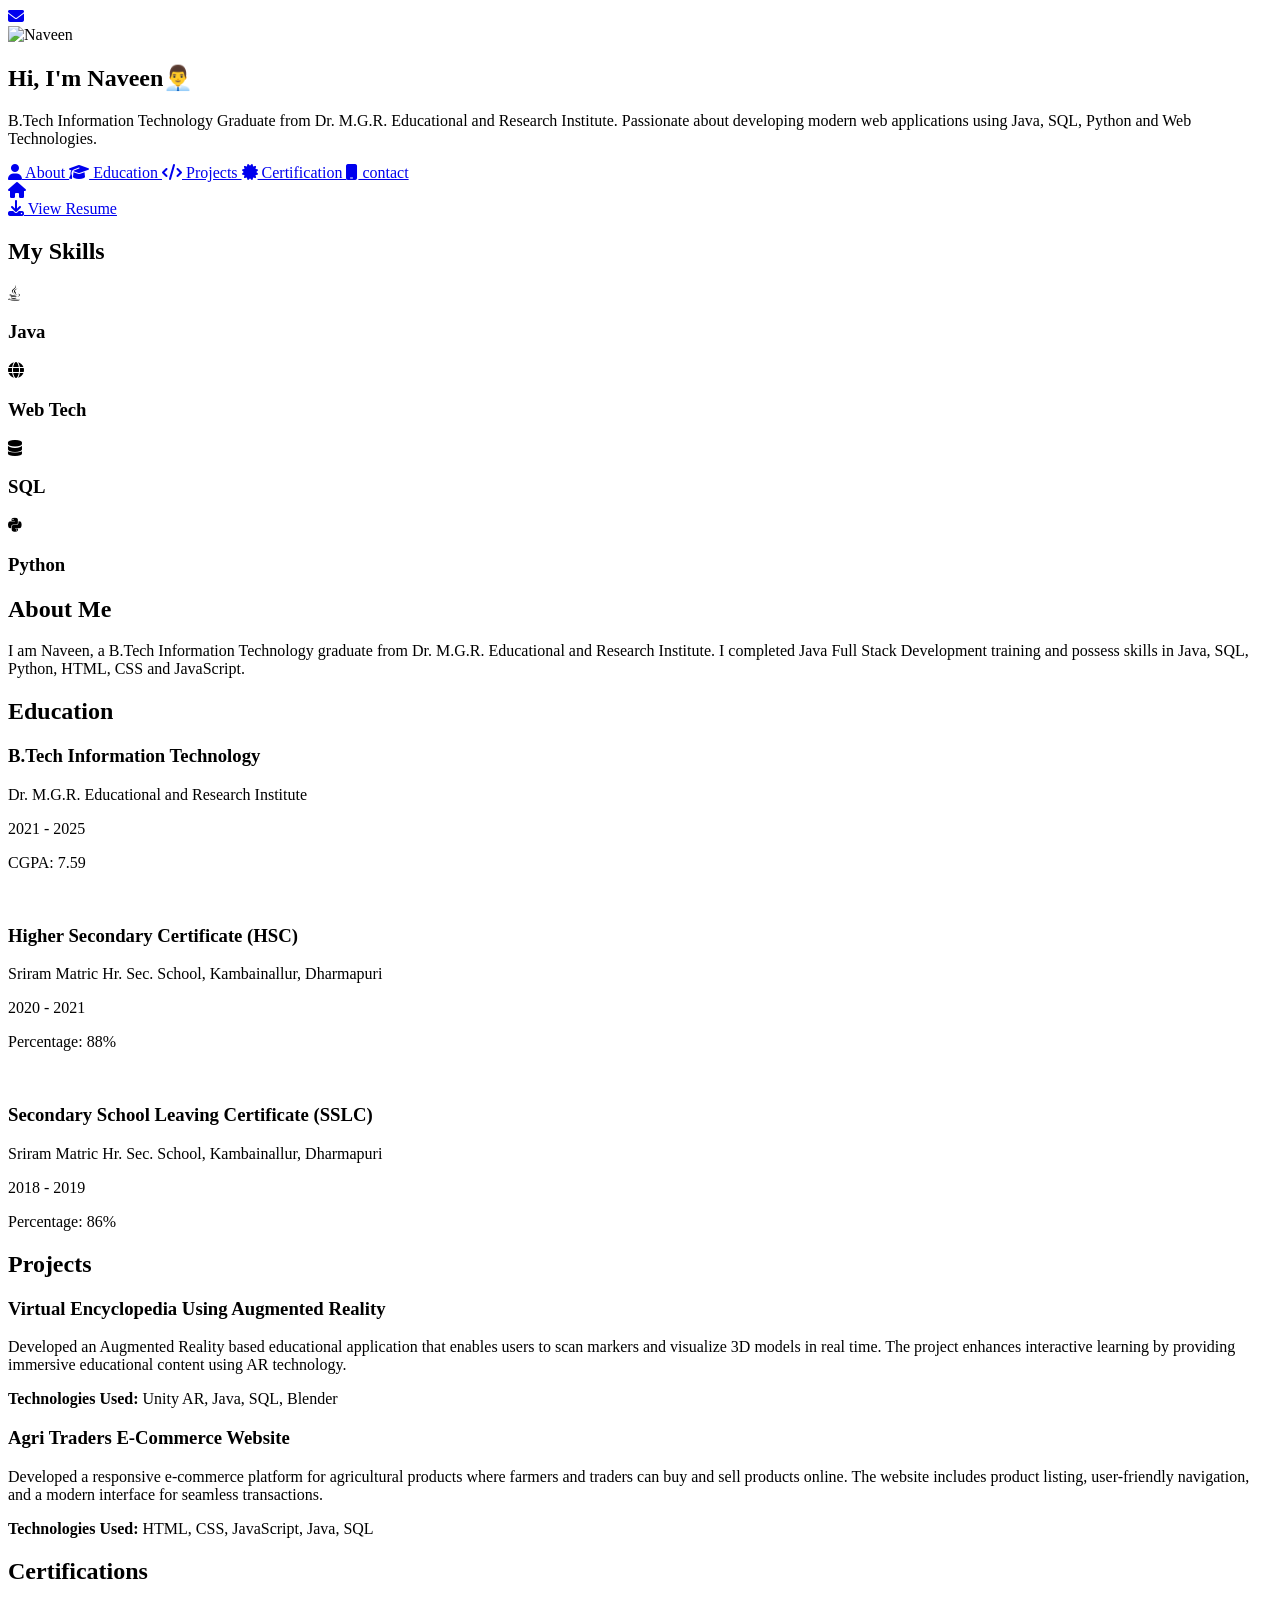
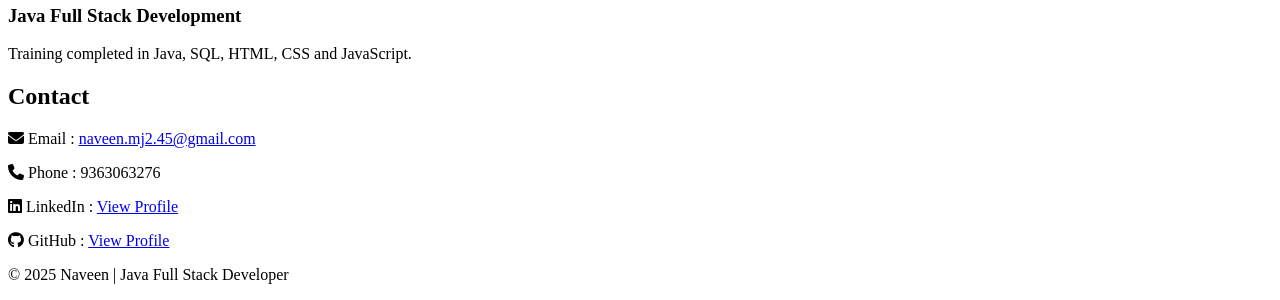
==== Portfolio/Index.html @ 7940580b "first commit" ====
<!DOCTYPE html>
<html lang="en">
<head>
    <meta charset="UTF-8">
    <meta name="viewport" content="width=device-width, initial-scale=1.0">
    <title>Naveen | Portfolio</title>

    <link rel="stylesheet" href="style.css">

    <link href="https://fonts.googleapis.com/css2?family=Poppins:wght@300;400;500;600;700&display=swap" rel="stylesheet">

    <link rel="stylesheet"
    href="https://cdnjs.cloudflare.com/ajax/libs/font-awesome/6.5.1/css/all.min.css">
</head>

<body>

    <!-- Background Animation -->
    <div class="background"></div>

    <!-- Fixed Contact Button -->
    <a href="#contact" class="contact-float">
    <i class="fas fa-envelope"></i>
</a>



        

    <!-- Home Section -->

    <section class="hero">

        <img
        src="https://big-magenta-mtgvk1kc.edgeone.app/Naveen@78.jpeg"
        alt="Naveen"
        class="profile-image">

        <h2>Hi, I'm Naveen👨‍💼</h2>

        <div class="typing-text">
            <span id="typing"></span>
        </div>

        <p>
            B.Tech Information Technology Graduate from
            Dr. M.G.R. Educational and Research Institute.

            Passionate about developing modern web
            applications using Java, SQL, Python and
            Web Technologies.
        </p>

        <nav class="navbar">

            <nav class="navbar">

    <a href="#about">
        <i class="fas fa-user"></i>
        About
    </a>

    <a href="#education">
        <i class="fas fa-graduation-cap"></i>
        Education
    </a>

    <a href="#projects">
        <i class="fas fa-code"></i>
        Projects
    </a>

    <a href="#certifications">
        <i class="fas fa-certificate"></i>
        Certification
    </a>

    <a href="#contact">
        <i class="fas fa-mobile"></i>
        contact
    </a>

</nav>

            <a href="index.html" class="home-circle">
            <i class="fas fa-house"></i>
            
             </a>

        </nav>

    </header>

        <div class="home-buttons">

            <a href="resume.html" class="btn-primary">
                <i class="fas fa-download"></i>
               View Resume
            </a>

        </div>
</section> 

<!-- Skills -->

    <section class="skills">

        <h2>My Skills</h2>

        <div class="skill-container">

            <div class="skill-card">
                <i class="fab fa-java"></i>
                <h3>Java</h3>
            </div>

            <div class="skill-card">
                <i class="fas fa-globe"></i>
                <h3>Web Tech</h3>
            </div>

            <div class="skill-card">
                <i class="fas fa-database"></i>
                <h3>SQL</h3>
            </div>

            <div class="skill-card">
                <i class="fab fa-python"></i>
                <h3>Python</h3>
            </div>

        </div>

    </section>

    </section>
    <section id="about" class="section">

    <h2>About Me</h2>

    <div class="content-box">
        <p>
            I am Naveen, a B.Tech Information Technology graduate
            from Dr. M.G.R. Educational and Research Institute.

            I completed Java Full Stack Development training and
            possess skills in Java, SQL, Python, HTML, CSS and JavaScript.
        </p>
    </div>



<section id="education" class="section">

    <h2>Education</h2>

    <div class="content-box">

        <h3>B.Tech Information Technology</h3>

        <p>
            Dr. M.G.R. Educational and Research Institute
        </p>

        <p>2021 - 2025</p>

        <p>CGPA: 7.59</p>

        <br>

        <h3>Higher Secondary Certificate (HSC)</h3>

        <p>
            Sriram Matric Hr. Sec. School,
            Kambainallur, Dharmapuri
        </p>

        <p>2020 - 2021</p>

        <p>Percentage: 88%</p>

        <br>

        <h3>Secondary School Leaving Certificate (SSLC)</h3>

        <p>
            Sriram Matric Hr. Sec. School,
            Kambainallur, Dharmapuri
        </p>

        <p>2018 - 2019</p>

        <p>Percentage: 86%</p>

    </div>

</section>
<section id="projects" class="section">

    <h2>Projects</h2>

    <div class="project-card">

        <h3>Virtual Encyclopedia Using Augmented Reality</h3>

        <p>
            Developed an Augmented Reality based educational application
            that enables users to scan markers and visualize 3D models
            in real time. The project enhances interactive learning by
            providing immersive educational content using AR technology.
        </p>

        <p>
            <strong>Technologies Used:</strong>
            Unity AR, Java, SQL, Blender
        </p>

    </div>

    <div class="project-card">

        <h3>Agri Traders E-Commerce Website</h3>

        <p>
            Developed a responsive e-commerce platform for agricultural
            products where farmers and traders can buy and sell products
            online. The website includes product listing, user-friendly
            navigation, and a modern interface for seamless transactions.
        </p>

        <p>
            <strong>Technologies Used:</strong>
            HTML, CSS, JavaScript, Java, SQL
        </p>

    </div>

</section>
<section id="certifications" class="section">

    <h2>Certifications</h2>

    <div class="content-box">

        <h3>Java Full Stack Development</h3>

        <p>
            Training completed in Java, SQL,
            HTML, CSS and JavaScript.
        </p>

    </div>

</section>
<section id="contact" class="section">

    <h2>Contact</h2>

    <div class="content-box">

        <p>
            <i class="fas fa-envelope"></i>
            Email :
            <a href="mailto:naveen.mj2.45@gmail.com">
                naveen.mj2.45@gmail.com
            </a>
        </p>

        <p>
            <i class="fas fa-phone"></i>
            Phone :
            9363063276
        </p>

        <p>
            <i class="fab fa-linkedin"></i>
            LinkedIn :
            <a href="https://www.linkedin.com/in/naveen-m-5b4564373" target="_blank">
                View Profile
            </a>
        </p>

        <p>
            <i class="fab fa-github"></i>
            GitHub :
            <a href="https://github.com/Naveen-7828" target="_blank">
                View Profile
            </a>
        </p>

    </div>

</section>

   
    <!-- Footer -->

    <footer>

        <p>
            © 2025 Naveen | Java Full Stack Developer
        </p>

    </footer>

    <script src="script.js"></script>

</body>
</html>
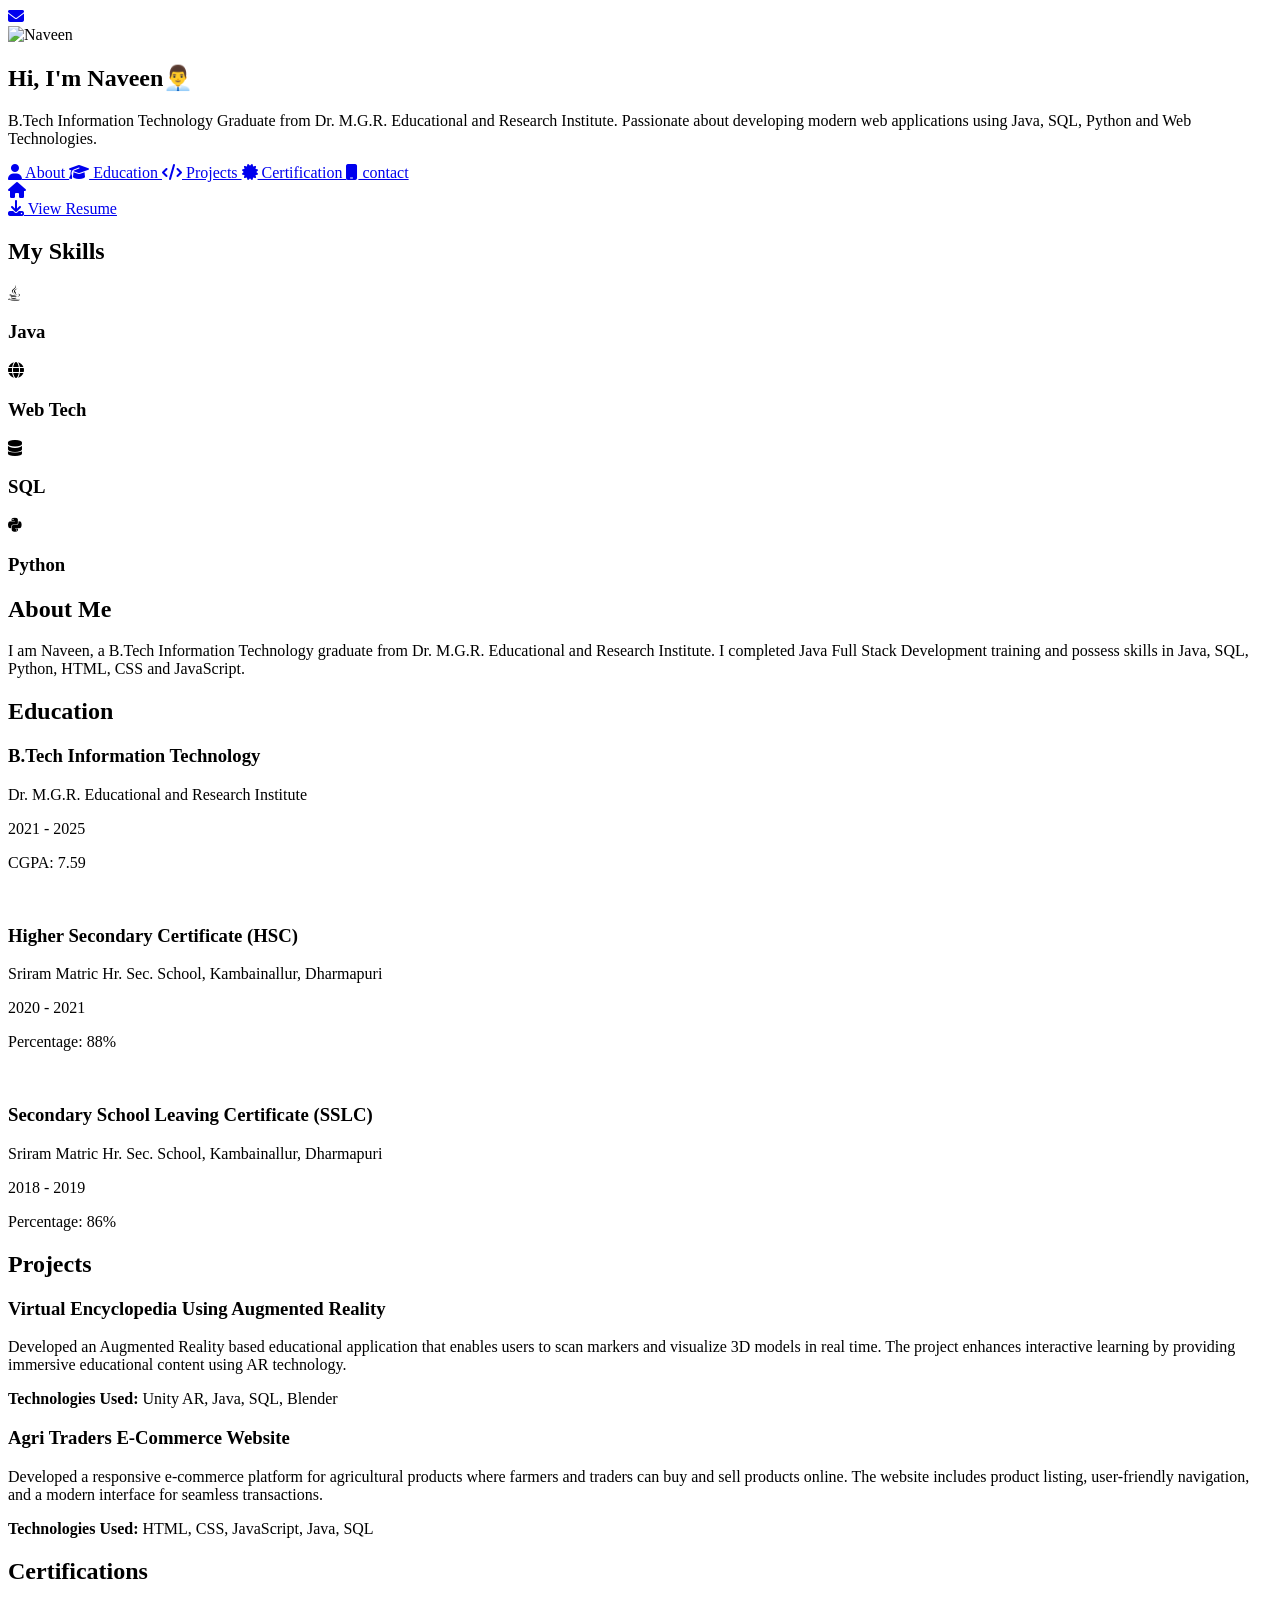
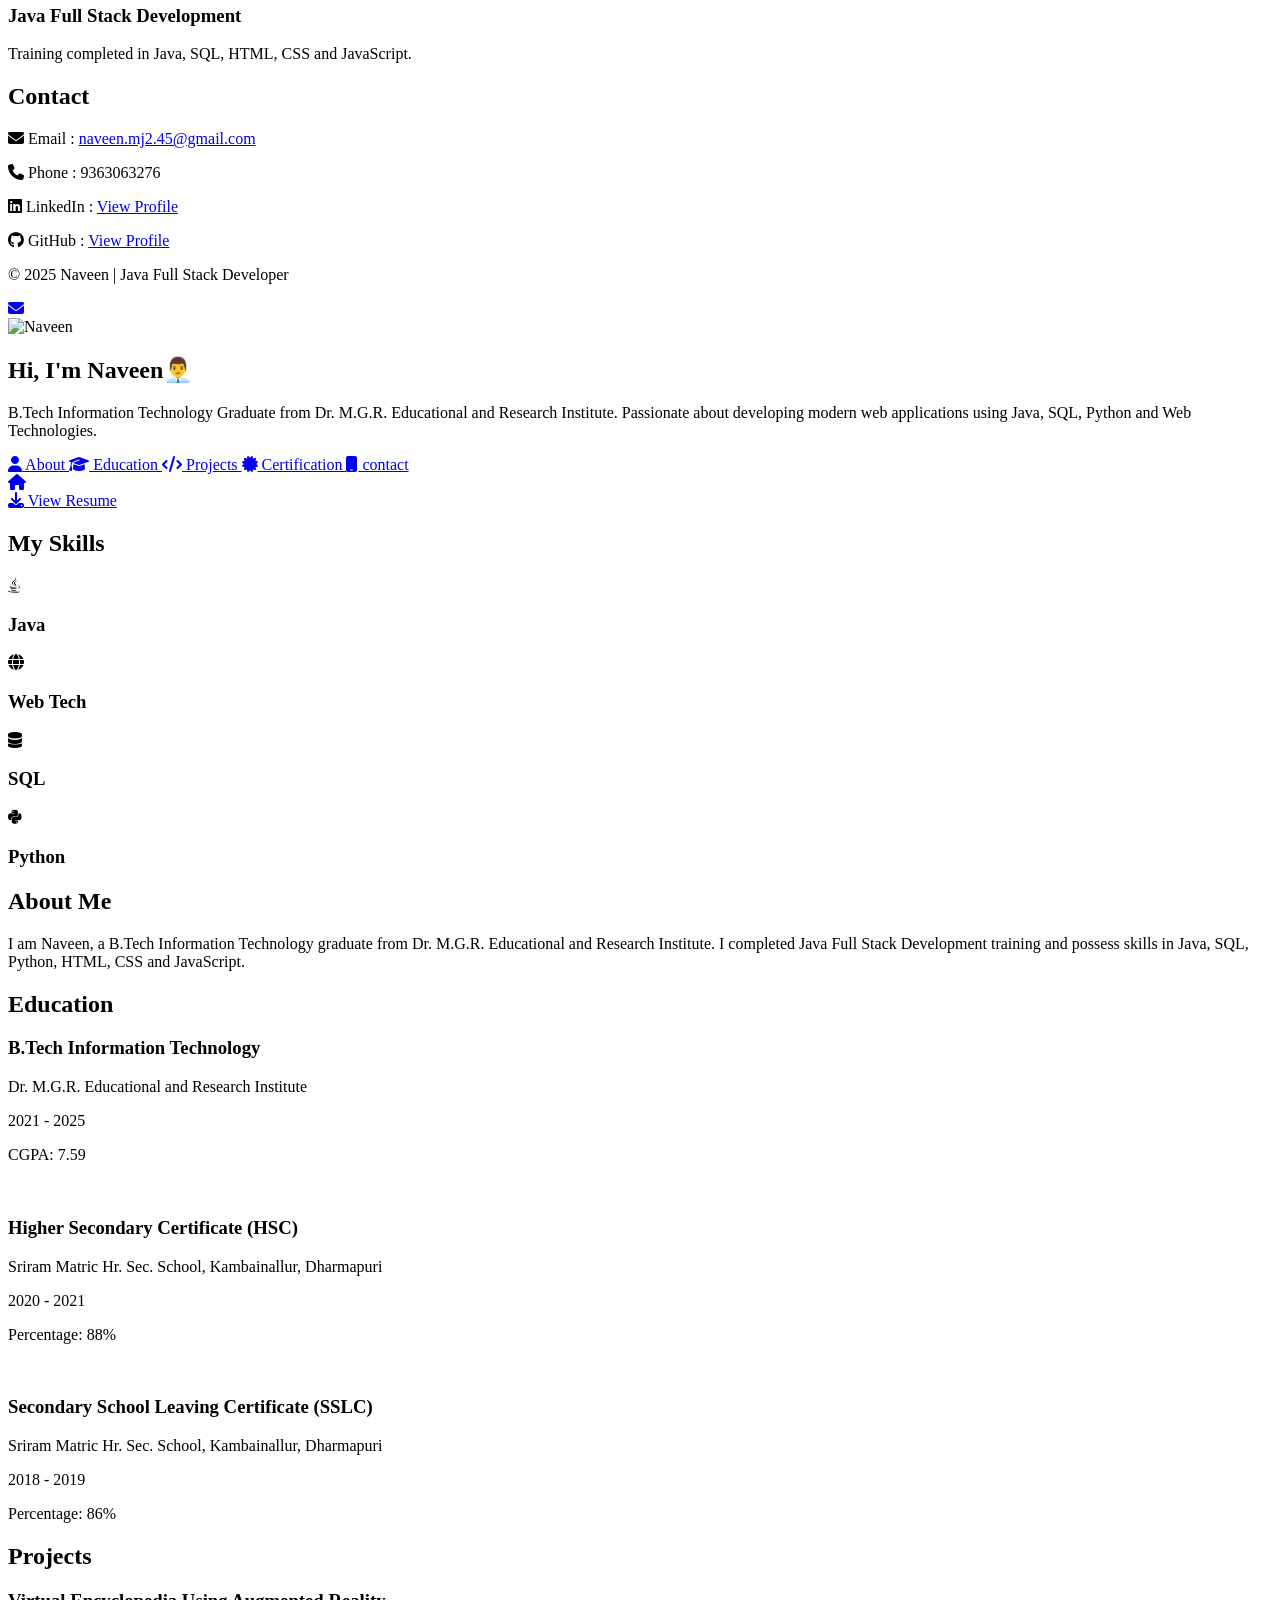
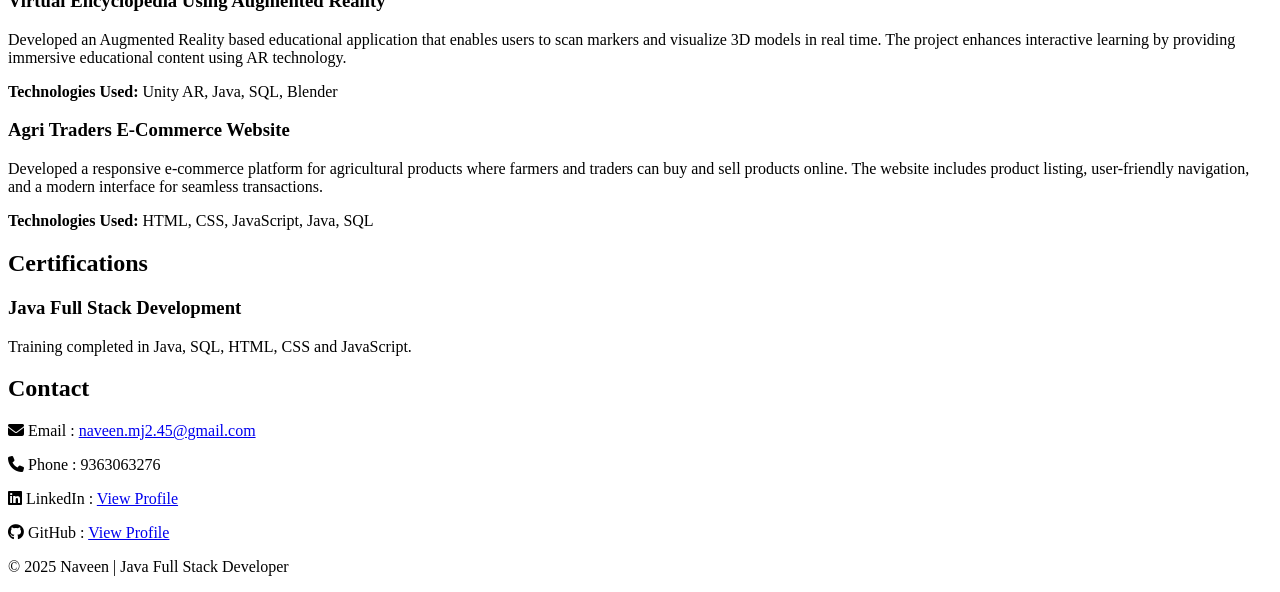
==== commit 71d8df25: "Fix Netlify deployment by normalizing Portfolio filenames" ====
--- a/Portfolio/Index.html
+++ b/Portfolio/Index.html
@@ -306,4 +306,313 @@
     <script src="script.js"></script>
 
 </body>
+</html>
+<!DOCTYPE html>
+<html lang="en">
+<head>
+    <meta charset="UTF-8">
+    <meta name="viewport" content="width=device-width, initial-scale=1.0">
+    <title>Naveen | Portfolio</title>
+
+    <link rel="stylesheet" href="style.css">
+
+    <link href="https://fonts.googleapis.com/css2?family=Poppins:wght@300;400;500;600;700&display=swap" rel="stylesheet">
+
+    <link rel="stylesheet"
+    href="https://cdnjs.cloudflare.com/ajax/libs/font-awesome/6.5.1/css/all.min.css">
+</head>
+
+<body>
+
+    <!-- Background Animation -->
+    <div class="background"></div>
+
+    <!-- Fixed Contact Button -->
+    <a href="#contact" class="contact-float">
+    <i class="fas fa-envelope"></i>
+</a>
+
+
+
+        
+
+    <!-- Home Section -->
+
+    <section class="hero">
+
+        <img
+        src="https://big-magenta-mtgvk1kc.edgeone.app/Naveen@78.jpeg"
+        alt="Naveen"
+        class="profile-image">
+
+        <h2>Hi, I'm Naveen👨‍💼</h2>
+
+        <div class="typing-text">
+            <span id="typing"></span>
+        </div>
+
+        <p>
+            B.Tech Information Technology Graduate from
+            Dr. M.G.R. Educational and Research Institute.
+
+            Passionate about developing modern web
+            applications using Java, SQL, Python and
+            Web Technologies.
+        </p>
+
+        <nav class="navbar">
+
+            <nav class="navbar">
+
+    <a href="#about">
+        <i class="fas fa-user"></i>
+        About
+    </a>
+
+    <a href="#education">
+        <i class="fas fa-graduation-cap"></i>
+        Education
+    </a>
+
+    <a href="#projects">
+        <i class="fas fa-code"></i>
+        Projects
+    </a>
+
+    <a href="#certifications">
+        <i class="fas fa-certificate"></i>
+        Certification
+    </a>
+
+    <a href="#contact">
+        <i class="fas fa-mobile"></i>
+        contact
+    </a>
+
+</nav>
+
+            <a href="index.html" class="home-circle">
+            <i class="fas fa-house"></i>
+            
+             </a>
+
+        </nav>
+
+    </header>
+
+        <div class="home-buttons">
+
+            <a href="resume.html" class="btn-primary">
+                <i class="fas fa-download"></i>
+               View Resume
+            </a>
+
+        </div>
+</section> 
+
+<!-- Skills -->
+
+    <section class="skills">
+
+        <h2>My Skills</h2>
+
+        <div class="skill-container">
+
+            <div class="skill-card">
+                <i class="fab fa-java"></i>
+                <h3>Java</h3>
+            </div>
+
+            <div class="skill-card">
+                <i class="fas fa-globe"></i>
+                <h3>Web Tech</h3>
+            </div>
+
+            <div class="skill-card">
+                <i class="fas fa-database"></i>
+                <h3>SQL</h3>
+            </div>
+
+            <div class="skill-card">
+                <i class="fab fa-python"></i>
+                <h3>Python</h3>
+            </div>
+
+        </div>
+
+    </section>
+
+    </section>
+    <section id="about" class="section">
+
+    <h2>About Me</h2>
+
+    <div class="content-box">
+        <p>
+            I am Naveen, a B.Tech Information Technology graduate
+            from Dr. M.G.R. Educational and Research Institute.
+
+            I completed Java Full Stack Development training and
+            possess skills in Java, SQL, Python, HTML, CSS and JavaScript.
+        </p>
+    </div>
+
+
+
+<section id="education" class="section">
+
+    <h2>Education</h2>
+
+    <div class="content-box">
+
+        <h3>B.Tech Information Technology</h3>
+
+        <p>
+            Dr. M.G.R. Educational and Research Institute
+        </p>
+
+        <p>2021 - 2025</p>
+
+        <p>CGPA: 7.59</p>
+
+        <br>
+
+        <h3>Higher Secondary Certificate (HSC)</h3>
+
+        <p>
+            Sriram Matric Hr. Sec. School,
+            Kambainallur, Dharmapuri
+        </p>
+
+        <p>2020 - 2021</p>
+
+        <p>Percentage: 88%</p>
+
+        <br>
+
+        <h3>Secondary School Leaving Certificate (SSLC)</h3>
+
+        <p>
+            Sriram Matric Hr. Sec. School,
+            Kambainallur, Dharmapuri
+        </p>
+
+        <p>2018 - 2019</p>
+
+        <p>Percentage: 86%</p>
+
+    </div>
+
+</section>
+<section id="projects" class="section">
+
+    <h2>Projects</h2>
+
+    <div class="project-card">
+
+        <h3>Virtual Encyclopedia Using Augmented Reality</h3>
+
+        <p>
+            Developed an Augmented Reality based educational application
+            that enables users to scan markers and visualize 3D models
+            in real time. The project enhances interactive learning by
+            providing immersive educational content using AR technology.
+        </p>
+
+        <p>
+            <strong>Technologies Used:</strong>
+            Unity AR, Java, SQL, Blender
+        </p>
+
+    </div>
+
+    <div class="project-card">
+
+        <h3>Agri Traders E-Commerce Website</h3>
+
+        <p>
+            Developed a responsive e-commerce platform for agricultural
+            products where farmers and traders can buy and sell products
+            online. The website includes product listing, user-friendly
+            navigation, and a modern interface for seamless transactions.
+        </p>
+
+        <p>
+            <strong>Technologies Used:</strong>
+            HTML, CSS, JavaScript, Java, SQL
+        </p>
+
+    </div>
+
+</section>
+<section id="certifications" class="section">
+
+    <h2>Certifications</h2>
+
+    <div class="content-box">
+
+        <h3>Java Full Stack Development</h3>
+
+        <p>
+            Training completed in Java, SQL,
+            HTML, CSS and JavaScript.
+        </p>
+
+    </div>
+
+</section>
+<section id="contact" class="section">
+
+    <h2>Contact</h2>
+
+    <div class="content-box">
+
+        <p>
+            <i class="fas fa-envelope"></i>
+            Email :
+            <a href="mailto:naveen.mj2.45@gmail.com">
+                naveen.mj2.45@gmail.com
+            </a>
+        </p>
+
+        <p>
+            <i class="fas fa-phone"></i>
+            Phone :
+            9363063276
+        </p>
+
+        <p>
+            <i class="fab fa-linkedin"></i>
+            LinkedIn :
+            <a href="https://www.linkedin.com/in/naveen-m-5b4564373" target="_blank">
+                View Profile
+            </a>
+        </p>
+
+        <p>
+            <i class="fab fa-github"></i>
+            GitHub :
+            <a href="https://github.com/Naveen-7828" target="_blank">
+                View Profile
+            </a>
+        </p>
+
+    </div>
+
+</section>
+
+   
+    <!-- Footer -->
+
+    <footer>
+
+        <p>
+            © 2025 Naveen | Java Full Stack Developer
+        </p>
+
+    </footer>
+
+    <script src="script.js"></script>
+
+</body>
 </html>
